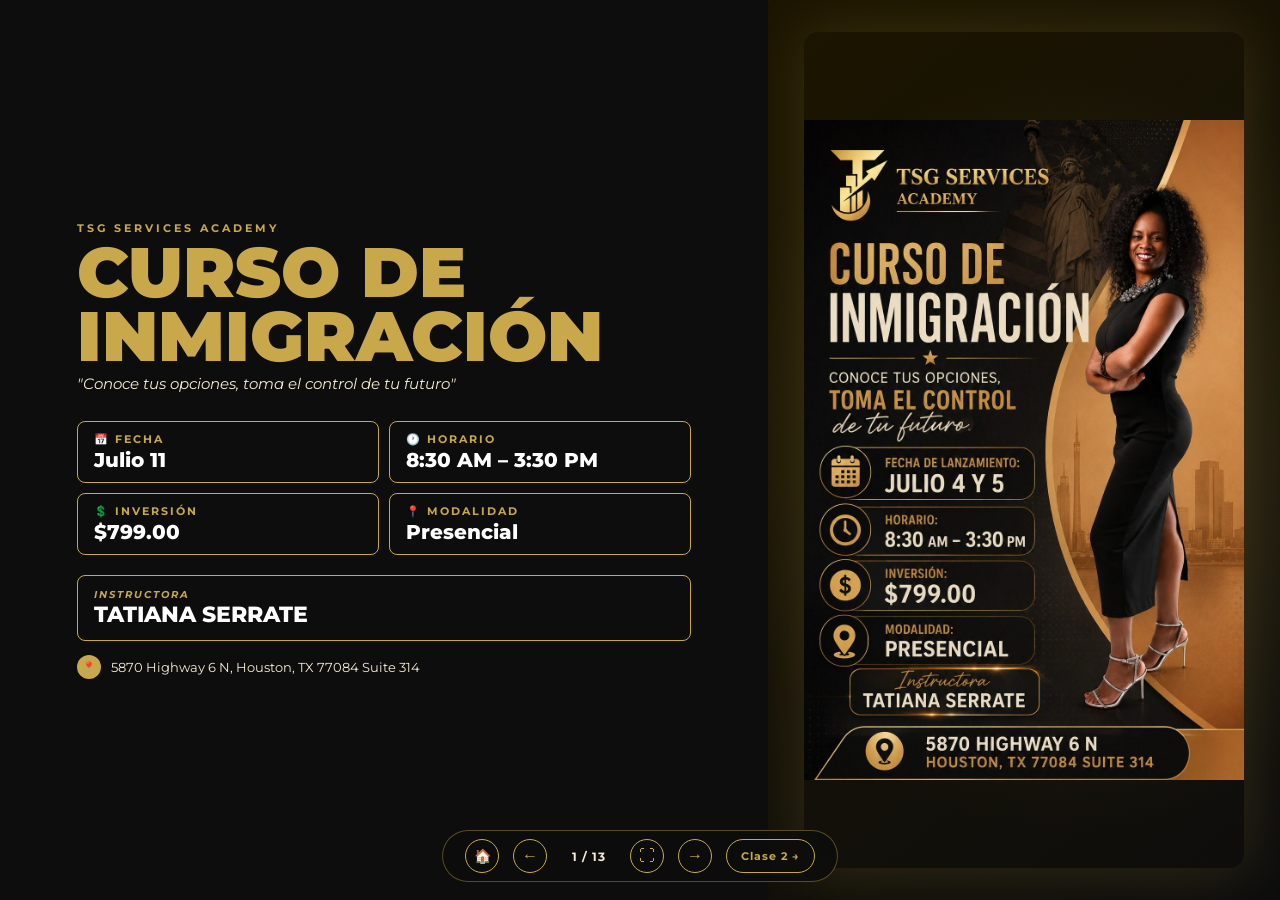
==== clase1.html @ e0cabe4f "feat: new hub + clase1 & clase2 presentations - index.html is now the hub/landing page - clase1.html" ====
<!DOCTYPE html>
<html lang="es">
<head>
<meta charset="UTF-8">
<meta name="viewport" content="width=device-width, initial-scale=1.0">
<meta name="theme-color" content="#0D0D0D">
<title>TSG Services Academy — Clase 1 · Sábado 11 de Julio</title>
<link href="https://fonts.googleapis.com/css2?family=Montserrat:wght@300;400;500;600;700;800;900&display=swap" rel="stylesheet">
<link rel="stylesheet" href="shared.css">
</head>
<body>
<div class="deck">
<div class="slide active" id="s1">
  <div class="left">
    <div class="tag">TSG Services Academy</div>
    <h1>CURSO DE<br>INMIGRACIÓN</h1>
    <p class="subtitle">"Conoce tus opciones, toma el control <em>de tu futuro</em>"</p>
    <div class="info-grid">
      <div class="info-box"><div class="lbl">📅 Fecha</div><div class="val">Julio 11</div></div>
      <div class="info-box"><div class="lbl">🕐 Horario</div><div class="val">8:30 AM – 3:30 PM</div></div>
      <div class="info-box"><div class="lbl">💲 Inversión</div><div class="val">$799.00</div></div>
      <div class="info-box"><div class="lbl">📍 Modalidad</div><div class="val">Presencial</div></div>
    </div>
    <div class="inst-box"><div class="il">Instructora</div><div class="in">TATIANA SERRATE</div></div>
    <div class="addr"><div class="pin">📍</div><span>5870 Highway 6 N, Houston, TX 77084 Suite 314</span></div>
  </div>
  <div class="right">
    <img src="WhatsApp%20Image%202026-05-12%20at%2015.41.44%20(5).jpeg"
         alt="TSG Services Academy Flyer"
         width="1024" height="1536" decoding="async" fetchpriority="high"
         class="hero-flyer">
  </div>
</div>

<div class="slide" id="spromo">
  <div class="promo-wrap">
    <div class="tag">Material Promocional</div>
    <h2 style="font-size:clamp(18px,3vw,38px);font-weight:900;text-transform:uppercase;line-height:1;margin-bottom:8px;">FLYERS <span class="gold">PROMOCIONALES</span> DEL CURSO</h2>
    <div class="gold-bar" style="margin:8px 0 14px;"></div>
    <div class="promo-stack">
      <div class="promo-row top">
        <button type="button" class="promo-card preview-trigger" data-preview-src="WhatsApp%20Image%202026-05-12%20at%2015.41.43.jpeg" data-preview-group="promo-flyers" data-preview-title="Flyer promocional 1 del curso"><img src="WhatsApp%20Image%202026-05-12%20at%2015.41.43.jpeg" alt="Flyer promocional 1 del curso" width="1149" height="1369" loading="lazy" decoding="async"></button>
        <button type="button" class="promo-card preview-trigger" data-preview-src="WhatsApp%20Image%202026-05-12%20at%2015.41.44.jpeg" data-preview-group="promo-flyers" data-preview-title="Flyer promocional 2 del curso"><img src="WhatsApp%20Image%202026-05-12%20at%2015.41.44.jpeg" alt="Flyer promocional 2 del curso" width="1024" height="1536" loading="lazy" decoding="async"></button>
        <button type="button" class="promo-card preview-trigger" data-preview-src="WhatsApp%20Image%202026-05-12%20at%2015.41.44%20(1).jpeg" data-preview-group="promo-flyers" data-preview-title="Flyer promocional 3 del curso"><img src="WhatsApp%20Image%202026-05-12%20at%2015.41.44%20(1).jpeg" alt="Flyer promocional 3 del curso" width="1024" height="1536" loading="lazy" decoding="async"></button>
        <button type="button" class="promo-card preview-trigger" data-preview-src="WhatsApp%20Image%202026-05-12%20at%2015.41.44%20(2).jpeg" data-preview-group="promo-flyers" data-preview-title="Flyer promocional 4 del curso"><img src="WhatsApp%20Image%202026-05-12%20at%2015.41.44%20(2).jpeg" alt="Flyer promocional 4 del curso" width="1024" height="1536" loading="lazy" decoding="async"></button>
      </div>
      <div class="promo-row bottom">
        <button type="button" class="promo-card preview-trigger" data-preview-src="WhatsApp%20Image%202026-05-12%20at%2015.41.44%20(3).jpeg" data-preview-group="promo-flyers" data-preview-title="Flyer promocional 5 del curso"><img src="WhatsApp%20Image%202026-05-12%20at%2015.41.44%20(3).jpeg" alt="Flyer promocional 5 del curso" width="1024" height="1536" loading="lazy" decoding="async"></button>
        <button type="button" class="promo-card preview-trigger" data-preview-src="WhatsApp%20Image%202026-05-12%20at%2015.41.44%20(4).jpeg" data-preview-group="promo-flyers" data-preview-title="Flyer promocional 6 del curso"><img src="WhatsApp%20Image%202026-05-12%20at%2015.41.44%20(4).jpeg" alt="Flyer promocional 6 del curso" width="1024" height="1536" loading="lazy" decoding="async"></button>
        <button type="button" class="promo-card preview-trigger" data-preview-src="WhatsApp%20Image%202026-05-12%20at%2015.41.44%20(5).jpeg" data-preview-group="promo-flyers" data-preview-title="Flyer promocional 7 del curso"><img src="WhatsApp%20Image%202026-05-12%20at%2015.41.44%20(5).jpeg" alt="Flyer promocional 7 del curso" width="1024" height="1536" loading="lazy" decoding="async"></button>
      </div>
    </div>
  </div>
</div>

<div class="slide" id="s2">
  <div class="left">
    <div class="tag">Sobre Nosotros</div>
    <h2 style="font-size:clamp(22px,4vw,52px);font-weight:900;text-transform:uppercase;line-height:1;color:var(--white);">
      <span class="gold">SOBRE</span> TSG<br>SERVICES ACADEMY
    </h2>
    <div class="gold-bar"></div>
    <p style="font-size:clamp(12px,1.4vw,16px);color:var(--beige);line-height:1.7;max-width:460px;">
      Comprometida con la educación y el empoderamiento de la comunidad hispana en Houston, Texas. Cursos prácticos, en español, diseñados para que cada persona pueda entender y gestionar su propio proceso migratorio con confianza.
    </p>
  </div>
  <div class="right">
    <p class="bio">
      TSG Academy fue fundada por una mujer visionaria, comprometida con la educación y el empoderamiento de su comunidad. Con años de experiencia en procesos migratorios y una trayectoria ayudando a cientos de personas a entender y presentar sus propios casos ante USCIS y la corte de inmigración.
    </p>
    <div class="inst-tag">
      <div class="itl">Instructora</div>
      <div class="itn">TATIANA SERRATE</div>
    </div>
  </div>
</div>

<div class="slide" id="s3">
  <div class="tag">Contenido del curso</div>
  <h2 style="font-size:clamp(20px,3.5vw,44px);font-weight:900;text-transform:uppercase;line-height:1;"><span class="gold">EN ESTE CURSO</span> APRENDERÁS</h2>
  <div class="gold-bar"></div>
  <div class="audience">
    <span style="font-size:22px;">👥</span>
    <p>Para quienes quieren tomar el control de su proceso y ayudar a otros</p>
  </div>
  <div class="grid">
    <div>
</div>
      <div class="check-row"><div class="dot">✓</div><div class="txt">Cómo llamar a USCIS correctamente</div></div>
      <div class="check-row"><div class="dot">✓</div><div class="txt">Cómo confeccionar tu paquete migratorio</div></div>
    </div>
    <div>
      <div class="check-row"><div class="dot">✓</div><div class="txt">Cómo solicitar tu récord criminal</div></div>
      <div class="check-row"><div class="dot">✓</div><div class="txt">Cómo hacer fotos de visas/pasaporte</div></div>
      <div class="check-row"><div class="dot">✓</div><div class="txt">Cómo obtener tu I-94</div></div>
      <div class="check-row"><div class="dot">✓</div><div class="txt">Cómo buscar los costos de cada trámite</div></div>
      <div class="check-row"><div class="dot">✓</div><div class="txt">Cómo crear labels de envío USPS</div></div>
      <div class="check-row"><div class="dot">✓</div><div class="txt">Formularios I-485, I-912, I-765, I-130, N-400 y más</div></div>
    </div>
  </div>
</div>

<div class="slide" id="s4">
  <div class="tag">Estructura del curso</div>
  <h2 style="font-size:clamp(18px,3vw,38px);font-weight:900;text-transform:uppercase;line-height:1;">PROGRAMA DEL CURSO — <span class="gold">2 DÍAS INTENSIVOS</span></h2>
  <div class="days">
    <div>
      <div class="day-hdr"><h3>CLASE #1</h3><span class="dt">SÁBADO 11 DE JULIO</span></div>
      <div class="day-sub">Desde cómo crear una cuenta en USCIS hasta el Formulario I-485 (Ajuste de Estatus).</div>
      <table class="ftable" style="border-radius:0 0 8px 8px;overflow:hidden;">
        <thead><tr><th>Tema</th><th>Descripción</th></tr></thead>
        <tbody>
          <tr><td>Cuenta USCIS.gov</td><td>Registro paso a paso en la página oficial</td></tr>
          <tr><td>Descargar Formularios</td><td>Formularios oficiales actualizados desde USCIS</td></tr>
          <tr><td>Historial I-94</td><td>Buscar historial de entrada/salida (CBP)</td></tr>
          <tr><td>Llamar a USCIS</td><td>Menús, extensiones y acceso a agente en vivo</td></tr>
          <tr><td>Envío de Paquetes</td><td>Dónde y cómo enviar paquetes migratorios</td></tr>
          <tr><td>Preparación</td><td>Organizar paquete, fotos, récord criminal, costos</td></tr>
          <tr><td>Labels USPS</td><td>Crear etiquetas de envío USPS</td></tr>
          <tr><td>Formulario I-485</td><td>Ajuste de Estatus — documentación y pruebas</td></tr>
        </tbody>
      </table>
    </div>
  </div>
</div>

<div class="slide" id="s5">
  <div class="main">
    <div class="tag">Clase 1 — Día 1</div>
    <h2 style="font-size:clamp(20px,3.2vw,40px);font-weight:900;text-transform:uppercase;line-height:1;">NAVEGANDO EL <span class="gold">SISTEMA USCIS</span></h2>
    <div class="gold-bar"></div>
    <div class="step-list">
      <div class="num-row step-card"><div class="num">1</div><div><h4>Crear cuenta en USCIS.gov</h4><p>Registro paso a paso en la plataforma oficial de USCIS.</p></div></div>
      <div class="num-row step-card"><div class="num">2</div><div><h4>Descargar formularios actualizados</h4><p>Cómo obtener cualquier formulario directamente desde USCIS.gov/forms.</p></div></div>
      <div class="num-row step-card"><div class="num">3</div><div><h4>Historial de entrada/salida I-94 (CBP)</h4><p>Acceder, descargar e imprimir tu registro de entrada/salida del país.</p></div></div>
      <div class="num-row step-card"><div class="num">4</div><div><h4>Llamar a USCIS correctamente</h4><p>Menús, extensiones y técnicas para hablar con un agente en vivo.</p></div></div>
      <div class="num-row step-card"><div class="num">5</div><div><h4>Dónde enviar tu paquete migratorio</h4><p>Cada formulario tiene su propia dirección de envío según tipo, motivo y estado.</p></div></div>
    </div>
  </div>
  <div class="sidebar">
    <h3>ENLACES OFICIALES</h3>
    <a class="link-btn" href="https://www.uscis.gov" target="_blank"><span class="link-icon" aria-hidden="true">🌐</span><span class="link-label">USCIS.GOV</span></a>
    <a class="link-btn" href="https://www.uscis.gov/forms/all-forms" target="_blank"><span class="link-icon" aria-hidden="true">📄</span><span class="link-label">FORMULARIOS</span></a>
    <a class="link-btn" href="https://i94.cbp.dhs.gov/home" target="_blank"><span class="link-icon" aria-hidden="true">🛂</span><span class="link-label">PORTAL I-94</span></a>
  </div>
</div>

<div class="slide" id="s6">
  <div class="tag">Clase 1 — Temas 1 & 2</div>
  <h2 style="font-size:clamp(18px,3vw,38px);font-weight:900;text-transform:uppercase;line-height:1;"><span class="gold">CREAR CUENTA</span> EN USCIS.GOV &amp; DESCARGAR FORMULARIOS</h2>
  <div class="gold-bar"></div>
  <div class="panels">
    <div class="panel">
      <h3>🔑 Cómo crear tu cuenta en USCIS.gov</h3>
      <p>Ingresa a <strong style="color:var(--gold);">www.uscis.gov</strong> y selecciona "Crear cuenta". Necesitarás un correo electrónico válido y crear una contraseña segura. Una vez registrado, puedes rastrear casos, recibir notificaciones y acceder a formularios en línea directamente desde tu perfil.</p>
      <div style="margin-top:12px;">
        <a class="link-btn" href="https://www.uscis.gov" target="_blank">🌐 Ir a USCIS.GOV</a>
      </div>
    </div>
    <div class="panel">
      <h3>📄 Cómo descargar formularios oficiales</h3>
      <p>Visita <strong style="color:var(--gold);">uscis.gov/forms/all-forms</strong> para descargar cualquier formulario directamente desde la fuente oficial. Siempre usa formularios de USCIS.gov — versiones de terceros pueden estar desactualizadas o incorrectas y causar rechazo de tu solicitud.</p>
      <div style="margin-top:12px;">
        <a class="link-btn" href="https://www.uscis.gov/forms/all-forms" target="_blank">📋 Ver todos los formularios</a>
      </div>
    </div>
  </div>
</div>

<div class="slide" id="s7">
  <div class="tag">Clase 1 — Temas 3 & 4</div>
  <h2 style="font-size:clamp(18px,3vw,38px);font-weight:900;text-transform:uppercase;line-height:1;">HISTORIAL DE ENTRADA/SALIDA <span class="gold">I-94</span></h2>
  <div class="gold-bar"></div>
  <div class="panels">
    <div class="panel">
      <h3>🛂 Historial de entrada/salida I-94 (CBP)</h3>
      <p>El I-94 es el registro oficial de tu última entrada a los Estados Unidos. Para descargarlo, visita <strong style="color:var(--gold);">i94.cbp.dhs.gov/home</strong>. Puedes ver la fecha de tu último ingreso, el puerto de entrada y el estatus con el que entraste. Este documento es requerido en muchos trámites de USCIS.</p>
      <div style="margin-top:12px;">
        <a class="link-btn" href="https://i94.cbp.dhs.gov/home" target="_blank">🛂 Portal I-94 (CBP)</a>
      </div>
    </div>
    
  </div>
</div>

<div class="slide" id="s8">
  <div class="left">
    <div class="tag">Clase 1 — Tema 5</div>
    <h2 style="font-size:clamp(20px,3.5vw,44px);font-weight:900;text-transform:uppercase;line-height:1;">CÓMO LLAMAR A <span class="gold">USCIS</span> CORRECTAMENTE</h2>
    <div class="gold-bar"></div>
    <div class="num-row"><div class="num" style="background:transparent;border:2px solid var(--gold);">1</div><div><h4>Prepara tu información</h4><p>Ten a la mano tu número de caso (receipt number) o A-number, nombre completo y fecha de nacimiento antes de llamar.</p></div></div>
    <div class="num-row"><div class="num" style="background:transparent;border:2px solid var(--gold);">2</div><div><h4>Navega el menú correctamente</h4><p>Escucha las opciones con calma. Generalmente la opción para hablar con un agente en vivo está al final del menú o presionando "0" repetidamente.</p></div></div>
    <div class="num-row"><div class="num" style="background:transparent;border:2px solid var(--gold);">3</div><div><h4>Mejor horario para llamar</h4><p>Llama en las primeras horas de la mañana (8–10 AM hora del este) para menor tiempo de espera.</p></div></div>
    <div class="num-row"><div class="num" style="background:transparent;border:2px solid var(--gold);">4</div><div><h4>Toma notas</h4><p>Anota el nombre del agente, el número de referencia de la llamada, la fecha y hora, y cualquier información que te den.</p></div></div>
  </div>
  <div class="right">
    <div class="phone-box">
      <div class="phl">Número oficial USCIS</div>
      <div class="phnum">1-800-375-5283</div>
    </div>
    <div class="panel" style="margin-top:0;">
      <h3>⚠️ Importante</h3>
      <p>USCIS nunca te pedirá dinero por teléfono. Si alguien lo hace, es una estafa. Solo utiliza el número oficial.</p>
    </div>
  </div>
</div>

<div class="slide" id="s9">
  <div class="tag">Clase 1 — Tema 6</div>
  <h2 style="font-size:clamp(18px,3vw,38px);font-weight:900;text-transform:uppercase;line-height:1;">CÓMO SABER A DÓNDE ENVIAR TU <span class="gold">PAQUETE MIGRATORIO</span></h2>
  <div class="gold-bar"></div>
  <p style="font-size:clamp(11px,1.3vw,15px);color:var(--beige);margin-bottom:0;">Cada formulario tiene su propia dirección de envío. La dirección correcta depende de varios factores:</p>
  <div class="factors">
    <div class="factor"><div class="fnum">01</div><h4>Tipo de Formulario</h4><p>Cada formulario (I-485, I-130, I-765, etc.) tiene su propia dirección de envío designada por USCIS.</p></div>
    <div class="factor"><div class="fnum">02</div><h4>Motivo de la Solicitud</h4><p>Ajuste de estatus, petición familiar, permiso de trabajo — cada motivo puede requerir enviar a un centro diferente.</p></div>
    <div class="factor"><div class="fnum">03</div><h4>Modalidad de Envío</h4><p>Si envías por correo postal (USPS, FedEx, UPS) o si presentas en línea a través de myUSCIS, la dirección cambia.</p></div>
    <div class="factor"><div class="fnum">04</div><h4>Estado de Residencia</h4><p>Tu estado de residencia determina cuál Centro de Servicio USCIS debe recibir tu paquete.</p></div>
  </div>
  <div class="actions">
    <a class="link-btn" href="https://www.uscis.gov/forms" target="_blank">📍 Consultar dirección por formulario en USCIS.gov</a>
    <a class="link-btn" href="https://www.uscis.gov/forms/filing-fees" target="_blank">💲 Consultar tarifas actualizadas</a>
  </div>
</div>

<div class="slide" id="s10">
  <div class="tag">Clase 1 — Preparación</div>
  <h2 style="font-size:clamp(18px,3vw,38px);font-weight:900;text-transform:uppercase;line-height:1;">PREPARACIÓN Y <span class="gold">ENVÍO DE PAQUETES</span></h2>
  <div class="gold-bar"></div>
  <div class="prep">
    <div class="prep-card">
      <div class="picon">📦</div>
      <h4>Cómo organizar tu paquete migratorio</h4>
      <ul>
        <li>Cada formulario tiene su propia dirección de envío</li>
        <li>Depende del tipo de formulario, motivo y estado</li>
        <li>Crea labels de envío USPS con confirmación de entrega</li>
        <li>Incluye copia de todo lo que envías</li>
      </ul>
    </div>
    <div class="prep-card">
      <div class="picon">📷</div>
      <h4>Cómo hacer fotos de pasaporte/visa</h4>
      <ul>
        <li>Fondo blanco liso, sin sombras</li>
        <li>Tamaño: 2×2 pulgadas (51×51 mm)</li>
        <li>Rostro centrado, ojos abiertos, expresión neutral</li>
        <li>Sin lentes de sol, sin sombrero (excepto religioso)</li>
        <li>Foto reciente (últimos 6 meses)</li>
      </ul>
    </div>
    <div class="prep-card">
      <div class="picon">🔍</div>
      <h4>Cómo sacar récord criminal</h4>
      <ul>
        <li>Proceso para obtener tus antecedentes penales</li>
        <li>Formulario FD-258 — huellas dactilares</li>
        <li>Se solicita a través del FBI Identity History</li>
        <li>Requerido en varios trámites de USCIS</li>
      </ul>
    </div>
    <div class="prep-card">
      <div class="picon">💲</div>
      <h4>Dónde buscar costos USCIS</h4>
      <ul>
        <li>Consulta tarifas actualizadas en USCIS.gov</li>
        <li>Los costos cambian — siempre verifica antes de enviar</li>
        <li>Opciones de pago: money order, cheque, tarjeta (G-1450)</li>
        <li>Puedes solicitar exención de tarifas (Formulario I-912)</li>
      </ul>
    </div>
  </div>
</div>

<div class="slide" id="s11">
  <div class="left">
    <div class="tag">Clase 1 — Formulario Principal</div>
    <div class="form-badge">I-485</div>
    <h2 style="font-size:clamp(18px,3vw,38px);font-weight:900;text-transform:uppercase;line-height:1.1;color:var(--white);">AJUSTE DE <span class="gold">ESTATUS</span></h2>
    <div class="gold-bar"></div>
    <p style="font-size:clamp(12px,1.4vw,16px);color:var(--beige);line-height:1.7;max-width:460px;">
      El Formulario I-485 es la solicitud para ajustar tu estatus migratorio y convertirte en residente permanente (Green Card) <strong style="color:var(--gold);">sin salir de los Estados Unidos</strong>.
    </p>
    <div style="margin-top:20px;">
      <a class="link-btn" href="https://www.uscis.gov/i-485" target="_blank" style="display:inline-flex;">📥 Descargar Formulario I-485</a>
    </div>
  </div>
  <div class="right">
    <div>
      <h3>📁 Documentación necesaria</h3>
      <ul>
        <li>Formulario I-485 completamente llenado</li>
        <li>Fotos de pasaporte (2 fotos)</li>
        <li>Copia del pasaporte vigente</li>
        <li>Formulario I-94 (historial de entrada)</li>
        <li>Examen médico — Formulario I-693</li>
      </ul>
    </div>
    <div>
      <h3>✅ Pruebas de elegibilidad</h3>
      <ul>
        <li>Petición familiar aprobada (I-130)</li>
        <li>Aprobación de asilo</li>
        <li>Visa de diversidad (lotería)</li>
        <li>Otra base de elegibilidad aplicable</li>
      </ul>
    </div>
  </div>
</div>

<div class="slide" id="s16">
  <div class="left">
    <p class="cta">¡Tú puedes hacerlo.</p>
    <p class="cta-sub">Nosotros te guiamos.</p>
    <div class="gold-bar" style="margin:16px auto;"></div>
    <div class="cupos-box">
      <div class="cql">Solo hay disponible</div>
      <div class="cqn">11</div>
      <div class="cqs">Cupos</div>
    </div>
    <div class="closing-card">
      <p class="closing-eyebrow">Instructora</p>
      <p class="cn">TATIANA SERRATE</p>
      <div style="height:1px;background:rgba(201,168,76,.3);margin:12px 0;"></div>
      <p>📅 Julio 11 &nbsp;|&nbsp; 🕐 8:30 AM – 3:30 PM</p>
      <p>💲 Inversión: $799.00 &nbsp;|&nbsp; 📍 Presencial</p>
      <p class="closing-address">5870 Highway 6 N, Houston, TX 77084 Suite 314</p>
    </div>
  </div>
  <div class="right">
    <div class="promo-shell">
      <div class="academy-eyebrow">TSG Services Academy</div>
      <div style="color:var(--gold);font-size:clamp(22px,3.8vw,44px);font-weight:900;text-transform:uppercase;line-height:.9;margin-bottom:10px;">CURSO DE<br>INMIGRACIÓN</div>
      <div class="academy-subtitle">Conoce tus opciones, toma el control de tu futuro</div>
      <div style="background:var(--gold);border-radius:8px;padding:12px 20px;margin-bottom:14px;">
        <div class="availability-eyebrow">Solo hay disponible</div>
        <div style="font-size:clamp(28px,5vw,56px);font-weight:900;color:var(--black);line-height:1;">11 CUPOS</div>
      </div>
      <div style="border:1.5px solid var(--gold);border-radius:6px;padding:10px;margin-bottom:10px;">
        <div class="coach-eyebrow">Instructora</div>
        <div style="font-size:clamp(13px,1.8vw,20px);font-weight:800;color:#fff;">TATIANA SERRATE</div>
      </div>
      <div class="address-note">5870 Highway 6 N, Houston, TX 77084 Suite 314</div>
    </div>
  </div>
</div>
</div><!-- /deck -->

<nav class="nav" role="group" aria-label="Navegación de diapositivas">
  <a href="index.html" id="homeBtn" aria-label="Volver al inicio" style="background:transparent;border:1.5px solid var(--gold);color:var(--gold);width:34px;height:34px;border-radius:50%;font-size:14px;cursor:pointer;display:flex;align-items:center;justify-content:center;transition:.2s;text-decoration:none;" title="Inicio">🏠</a>
  <button type="button" aria-label="Diapositiva anterior" onclick="go(-1)">&#8592;</button>
  <span class="ctr" id="ctr" aria-live="polite">1 / 13</span>
  <button type="button" id="fsBtn" aria-label="Entrar en pantalla completa">&#9974;</button>
  <button type="button" aria-label="Diapositiva siguiente" onclick="go(1)">&#8594;</button>
  <a href="clase2.html" id="otherClassBtn" style="background:transparent;border:1.5px solid var(--gold);color:var(--gold);padding:0 14px;height:34px;border-radius:50px;font-size:11px;font-weight:700;letter-spacing:1px;cursor:pointer;display:flex;align-items:center;justify-content:center;transition:.2s;text-decoration:none;white-space:nowrap;">Clase 2 →</a>
</nav>
<div class="lightbox" id="lightbox" hidden aria-hidden="true">
  <div class="lightbox-backdrop" data-close-preview></div>
  <div class="lightbox-panel">
    <button type="button" class="lightbox-nav desktop" id="lightboxPrev" aria-label="Flyer anterior">&#8592;</button>
    <div class="lightbox-stage" role="dialog" aria-modal="true" aria-labelledby="lightboxTitle">
      <button type="button" class="lightbox-close" id="lightboxClose" aria-label="Cerrar vista ampliada">&#10005;</button>
      <figure class="lightbox-figure">
        <img class="lightbox-image" id="lightboxImage" alt="">
        <figcaption class="lightbox-meta">
          <div>
            <strong id="lightboxTitle">Flyer promocional</strong>
            <span>Vista ampliada del material promocional</span>
          </div>
          <div class="lightbox-count" id="lightboxCount">1 / 7</div>
        </figcaption>
      </figure>
      <div class="lightbox-nav-row">
        <button type="button" class="lightbox-nav" id="lightboxPrevMobile" aria-label="Flyer anterior">&#8592;</button>
        <button type="button" class="lightbox-nav" id="lightboxNextMobile" aria-label="Flyer siguiente">&#8594;</button>
      </div>
    </div>
    <button type="button" class="lightbox-nav desktop" id="lightboxNext" aria-label="Siguiente flyer">&#8594;</button>
  </div>
</div>
<script>

const baseTitle = 'TSG Services Academy — Curso de Inmigración';
const slides = document.querySelectorAll('.slide');
const ctr = document.getElementById('ctr');
const deck = document.querySelector('.deck');
const fsBtn = document.getElementById('fsBtn');
const lightbox = document.getElementById('lightbox');
const lightboxImage = document.getElementById('lightboxImage');
const lightboxTitle = document.getElementById('lightboxTitle');
const lightboxCount = document.getElementById('lightboxCount');
const lightboxClose = document.getElementById('lightboxClose');
const lightboxPrev = document.getElementById('lightboxPrev');
const lightboxNext = document.getElementById('lightboxNext');
const lightboxPrevMobile = document.getElementById('lightboxPrevMobile');
const lightboxNextMobile = document.getElementById('lightboxNextMobile');
const previewTriggers = Array.from(document.querySelectorAll('[data-preview-src]'));
let cur = 0;
let touchStartX = 0;
let touchStartY = 0;
let previewIndex = -1;
let previewReturnFocus = null;

function slideTitle(slide, index) {
  const title = slide.querySelector('h1, h2');
  return title ? title.textContent.replace(/\s+/g, ' ').trim() : `Diapositiva ${index + 1}`;
}

function findSlideIndexById(id) {
  return Array.from(slides).findIndex(slide => slide.id === id);
}

function getPreviewAlt(trigger) {
  return trigger.querySelector('img')?.alt || trigger.dataset.previewTitle || 'Flyer promocional';
}

function getPreviewGroupItems(trigger) {
  const group = trigger.dataset.previewGroup || 'default';
  return previewTriggers.filter(item => (item.dataset.previewGroup || 'default') === group);
}

function syncPreview() {
  const trigger = previewTriggers[previewIndex];
  if (!trigger) return;
  const groupItems = getPreviewGroupItems(trigger);
  const groupPosition = groupItems.indexOf(trigger);
  lightboxImage.src = trigger.dataset.previewSrc;
  lightboxImage.alt = getPreviewAlt(trigger);
  lightboxTitle.textContent = trigger.dataset.previewTitle || getPreviewAlt(trigger);
  lightboxCount.textContent = `${groupPosition + 1} / ${groupItems.length}`;
  const hasMultiple = groupItems.length > 1;
  lightboxPrev.hidden = !hasMultiple;
  lightboxNext.hidden = !hasMultiple;
  lightboxPrevMobile.hidden = !hasMultiple;
  lightboxNextMobile.hidden = !hasMultiple;
}

function openPreview(nextIndex) {
  previewIndex = nextIndex;
  previewReturnFocus = previewTriggers[nextIndex];
  syncPreview();
  lightbox.hidden = false;
  lightbox.setAttribute('aria-hidden', 'false');
  lightboxClose.focus({ preventScroll:true });
}

function closePreview() {
  lightbox.hidden = true;
  lightbox.setAttribute('aria-hidden', 'true');
  lightboxImage.removeAttribute('src');
  if (previewReturnFocus) previewReturnFocus.focus({ preventScroll:true });
  previewIndex = -1;
}

function movePreview(step) {
  const trigger = previewTriggers[previewIndex];
  if (!trigger) return;
  const groupItems = getPreviewGroupItems(trigger);
  const currentGroupIndex = groupItems.indexOf(trigger);
  const nextTrigger = groupItems[(currentGroupIndex + step + groupItems.length) % groupItems.length];
  previewIndex = Number(nextTrigger.dataset.previewIndex);
  syncPreview();
}

function syncDeckState(updateHash = true) {
  ctr.textContent = (cur + 1) + ' / ' + slides.length;
  document.title = `${baseTitle} — ${slideTitle(slides[cur], cur)}`;
  if (!updateHash) return;
  const nextHash = `#${slides[cur].id}`;
  if (window.location.hash !== nextHash) {
    history.replaceState(null, '', nextHash);
  }
}

slides.forEach((slide, index) => {
  slide.tabIndex = -1;
  slide.setAttribute('role', 'region');
  slide.setAttribute('aria-label', slideTitle(slide, index));
  slide.setAttribute('aria-hidden', index === cur ? 'false' : 'true');
});
previewTriggers.forEach((trigger, index) => {
  trigger.dataset.previewIndex = index;
  trigger.setAttribute('aria-label', `${getPreviewAlt(trigger)} — ampliar vista`);
  trigger.addEventListener('click', () => openPreview(index));
});
document.querySelectorAll('a[target="_blank"]').forEach(link => {
  link.rel = 'noopener noreferrer';
});
function show(n, { updateHash = true, focus = true } = {}) {
  slides[cur].classList.remove('active');
  slides[cur].setAttribute('aria-hidden', 'true');
  cur = ((n % slides.length) + slides.length) % slides.length;
  slides[cur].classList.add('active');
  slides[cur].setAttribute('aria-hidden', 'false');
  syncDeckState(updateHash);
  if (focus) slides[cur].focus({ preventScroll:true });
}
function go(d) { show(cur + d); }
async function toggleFullscreen() {
  try {
    if (!document.fullscreenElement) {
      await document.documentElement.requestFullscreen();
    } else {
      await document.exitFullscreen();
    }
  } catch (err) {
    console.warn('No se pudo cambiar a pantalla completa.', err);
  }
}

function syncFullscreenButton() {
  const isFullscreen = Boolean(document.fullscreenElement);
  fsBtn.setAttribute('aria-label', isFullscreen ? 'Salir de pantalla completa' : 'Entrar en pantalla completa');
  fsBtn.innerHTML = isFullscreen ? '&#x2715;' : '&#9974;';
}

document.addEventListener('keydown', e => {
  if (!lightbox.hidden) {
    if (e.key === 'Escape') {
      e.preventDefault();
      closePreview();
    } else if (e.key === 'ArrowRight') {
      e.preventDefault();
      movePreview(1);
    } else if (e.key === 'ArrowLeft') {
      e.preventDefault();
      movePreview(-1);
    }
    return;
  }
  if (e.target.closest('a, button, input, textarea, select')) return;
  if (e.key === 'ArrowRight' || e.code === 'Space') {
    e.preventDefault();
    go(1);
  } else if (e.key === 'ArrowLeft') {
    e.preventDefault();
    go(-1);
  } else if (e.key === 'Home') {
    e.preventDefault();
    show(0);
  } else if (e.key === 'End') {
    e.preventDefault();
    show(slides.length - 1);
  } else if (e.key.toLowerCase() === 'f') {
    e.preventDefault();
    toggleFullscreen();
  }
});

deck.addEventListener('touchstart', e => {
  if (e.target.closest('a, button, input, textarea, select')) return;
  const touch = e.changedTouches[0];
  touchStartX = touch.clientX;
  touchStartY = touch.clientY;
}, { passive:true });

deck.addEventListener('touchend', e => {
  if (e.target.closest('a, button, input, textarea, select')) return;
  const touch = e.changedTouches[0];
  const deltaX = touch.clientX - touchStartX;
  const deltaY = touch.clientY - touchStartY;
  if (Math.abs(deltaX) < 60 || Math.abs(deltaY) > 40) return;
  if (deltaX < 0) go(1);
  if (deltaX > 0) go(-1);
}, { passive:true });

window.addEventListener('hashchange', () => {
  const slideId = window.location.hash.replace(/^#/, '');
  const nextIndex = slideId ? findSlideIndexById(slideId) : 0;
  if (nextIndex >= 0 && nextIndex !== cur) {
    show(nextIndex, { updateHash:false });
  }
});
document.addEventListener('fullscreenchange', syncFullscreenButton);
fsBtn.addEventListener('click', toggleFullscreen);
lightbox.addEventListener('click', e => {
  if (e.target.hasAttribute('data-close-preview')) closePreview();
});
lightboxClose.addEventListener('click', closePreview);
lightboxPrev.addEventListener('click', () => movePreview(-1));
lightboxNext.addEventListener('click', () => movePreview(1));
lightboxPrevMobile.addEventListener('click', () => movePreview(-1));
lightboxNextMobile.addEventListener('click', () => movePreview(1));

const initialSlideId = window.location.hash.replace(/^#/, '');
const initialIndex = initialSlideId ? findSlideIndexById(initialSlideId) : 0;
if (initialIndex > 0) {
  show(initialIndex, { updateHash:false, focus:false });
} else {
  syncDeckState(Boolean(initialSlideId));
}
syncFullscreenButton();

</script>
</body>
</html>
---- shared.css ----
:root {
  --black: #0D0D0D;
  --dark: #141414;
  --gold: #C9A84C;
  --gold-lt: #E8C46A;
  --gold-dk: #9A7A2E;
  --beige: #F5EDD6;
  --beige-dk: #E0D3B0;
  --white: #FFFFFF;
}
* { margin:0; padding:0; box-sizing:border-box; }
html { -webkit-text-size-adjust:100%; text-size-adjust:100%; }
html, body { width:100%; height:100%; overflow:hidden; background:#0a0a0a; font-family:'Montserrat',sans-serif; color-scheme:dark; }

/* ── DECK ── */
.deck { width:100vw; height:100vh; position:relative; }
.slide { position:absolute; inset:0; display:none; overflow:hidden; }
.slide.active { display:flex; }
.slide:focus { outline:none; }

/* ── NAV ── */
.nav {
  position:fixed; bottom:18px; left:50%; transform:translateX(-50%);
  display:flex; align-items:center; gap:14px; z-index:999;
  background:rgba(13,13,13,.88); backdrop-filter:blur(8px);
  padding:8px 22px; border-radius:50px;
  border:1px solid rgba(201,168,76,.4);
}
.nav button {
  background:transparent; border:1.5px solid var(--gold); color:var(--gold);
  width:34px; height:34px; border-radius:50%; font-size:16px; cursor:pointer;
  display:flex; align-items:center; justify-content:center; transition:.2s;
}
.nav button:hover { background:var(--gold); color:var(--black); }
.nav .ctr { color:var(--beige); font-size:12px; font-weight:700; letter-spacing:1px; min-width:55px; text-align:center; }

/* ── SHARED ── */
.tag { font-size:11px; font-weight:700; letter-spacing:3px; text-transform:uppercase; color:var(--gold); margin-bottom:6px; }
.gold-bar { width:56px; height:4px; background:var(--gold); margin:12px 0 20px; }
.gold { color:var(--gold); }
.beige { color:var(--beige); }

.info-box {
  border:1.5px solid var(--gold); border-radius:8px; padding:10px 16px;
}
.info-box .lbl { font-size:11px; font-weight:700; letter-spacing:2px; color:var(--gold); text-transform:uppercase; margin-bottom:2px; }
.info-box .val { font-size:clamp(13px,1.8vw,20px); font-weight:800; color:var(--white); }

.check-row { display:flex; align-items:flex-start; gap:10px; margin-bottom:10px; }
.check-row .dot { width:20px; height:20px; background:var(--gold); border-radius:50%; flex-shrink:0; display:flex; align-items:center; justify-content:center; color:var(--black); font-size:11px; font-weight:900; margin-top:1px; }
.check-row .txt { font-size:clamp(11px,1.3vw,15px); color:var(--beige); font-weight:500; line-height:1.45; }

.num-row { display:flex; align-items:flex-start; gap:14px; margin-bottom:16px; }
.num-row .num { width:32px; height:32px; background:var(--gold); border-radius:6px; flex-shrink:0; display:flex; align-items:center; justify-content:center; color:var(--black); font-size:15px; font-weight:900; }
.num-row h4 { font-size:clamp(12px,1.35vw,15px); font-weight:700; color:var(--gold); text-transform:uppercase; margin-bottom:3px; }
.num-row p { font-size:clamp(11px,1.15vw,14px); color:var(--beige); line-height:1.45; }

.panel { background:rgba(201,168,76,.06); border:1.5px solid rgba(201,168,76,.3); border-radius:12px; padding:22px; display:flex; flex-direction:column; }
.panel h3 { font-size:clamp(13px,1.45vw,17px); font-weight:800; color:var(--gold); text-transform:uppercase; letter-spacing:.5px; margin-bottom:10px; }
.panel p { font-size:clamp(11px,1.15vw,14px); color:var(--beige); line-height:1.65; flex:1; }

.form-card { border:1.5px solid rgba(201,168,76,.3); border-radius:10px; padding:16px; background:rgba(201,168,76,.05); }
.form-card .fid { display:inline-block; background:var(--gold); color:var(--black); font-weight:900; font-size:clamp(12px,1.4vw,16px); padding:3px 10px; border-radius:4px; margin-bottom:8px; }
.form-card h4 { font-size:clamp(11px,1.12vw,14px); color:var(--white); font-weight:700; text-transform:uppercase; margin-bottom:6px; }
.form-card p { font-size:clamp(11px,1.05vw,14px); color:var(--beige); line-height:1.58; }

table.ftable { width:100%; border-collapse:collapse; font-size:clamp(11px,1.2vw,14px); }
table.ftable th { background:var(--gold); color:var(--black); font-weight:700; text-transform:uppercase; letter-spacing:.5px; padding:8px 12px; text-align:left; }
table.ftable td { padding:7px 12px; color:var(--beige); border-bottom:1px solid rgba(201,168,76,.12); font-weight:500; }
table.ftable tr:nth-child(even) td { background:rgba(201,168,76,.05); }
table.ftable td:first-child { color:var(--gold); font-weight:700; }

.link-btn {
  display:flex; align-items:center; gap:8px;
  background:var(--black); padding:10px 14px; border-radius:6px;
  text-decoration:none; font-size:clamp(11px,1.1vw,14px); font-weight:700;
  color:var(--gold); border:1px solid var(--gold); white-space:normal; line-height:1.35;
}
.link-btn:focus-visible,
.nav button:focus-visible {
  outline:2px solid var(--beige);
  outline-offset:2px;
}
.link-list { display:flex; flex-direction:column; gap:10px; }
.actions { display:flex; gap:12px; flex-wrap:wrap; }
.actions .link-btn { flex:1 1 280px; min-width:0; }
.preview-trigger {
  appearance:none; border:none; background:transparent; padding:0; margin:0;
  cursor:zoom-in; font:inherit; color:inherit;
}

/* ──────────────────────────────────────
   SLIDE 1 — PORTADA
────────────────────────────────────── */
#s1 { flex-direction:row; background:var(--black); }
#s1 .left { flex:1; display:flex; flex-direction:column; justify-content:center; padding:5% 6%; }
#s1 .right {
  width:40%; background:linear-gradient(140deg,#1c1500,#0d0d0d);
  display:flex; align-items:center; justify-content:center; position:relative; overflow:hidden;
}
#s1 .right::before { content:''; position:absolute; inset:0; background:radial-gradient(circle at 60% 50%,rgba(201,168,76,.15),transparent 70%); }
#s1 .hero-flyer {
  width:86%; max-height:calc(100% - 64px); display:block;
  border-radius:14px; box-shadow:0 0 60px rgba(201,168,76,0.2);
  position:relative; z-index:1; object-fit:contain;
}
#s1 .flyer-inner {
  position:relative; z-index:1; margin:32px;
  border:1px solid rgba(201,168,76,.35); border-radius:14px;
  padding:28px 24px; background:rgba(0,0,0,.5); text-align:center; width:calc(100% - 64px);
}
#s1 h1 { font-size:clamp(32px,5.5vw,72px); font-weight:900; text-transform:uppercase; color:var(--gold); line-height:.9; margin-bottom:6px; }
#s1 .subtitle { font-size:clamp(11px,1.3vw,15px); color:var(--beige); font-style:italic; margin-bottom:28px; }
#s1 .info-grid { display:grid; grid-template-columns:1fr 1fr; gap:10px; margin-bottom:20px; }
#s1 .inst-box { border:1.5px solid var(--gold); border-radius:8px; padding:12px 16px; margin-bottom:14px; }
#s1 .inst-box .il { font-size:10px; font-weight:700; letter-spacing:2px; color:var(--gold); text-transform:uppercase; font-style:italic; }
#s1 .inst-box .in { font-size:clamp(14px,1.8vw,22px); font-weight:800; color:var(--white); }
#s1 .addr { display:flex; align-items:center; gap:10px; font-size:clamp(10px,1.1vw,13px); color:var(--beige); }
#s1 .addr .pin { width:24px; height:24px; background:var(--gold); border-radius:50%; flex-shrink:0; display:flex; align-items:center; justify-content:center; font-size:11px; color:var(--black); }

/* ──────────────────────────────────────
   SLIDE 1B — PROMO FLYERS
────────────────────────────────────── */
#spromo { background:var(--black); }
#spromo .promo-wrap { display:flex; flex-direction:column; height:100%; padding:3% 5%; }
#spromo .promo-stack { flex:1; min-height:0; display:flex; flex-direction:column; gap:10px; overflow:hidden; padding-bottom:74px; }
#spromo .promo-row { flex:1; min-height:0; display:grid; gap:10px; }
#spromo .promo-row.top { grid-template-columns:repeat(4,minmax(0,1fr)); }
#spromo .promo-row.bottom { grid-template-columns:repeat(3,minmax(0,1fr)); width:min(76%,100%); align-self:center; }
#spromo .promo-card {
  min-width:0; min-height:0; display:flex; align-items:center; justify-content:center;
  background:#111; border-radius:10px; overflow:hidden;
  border:1px solid rgba(201,168,76,.3); box-shadow:0 4px 20px rgba(0,0,0,.4);
}
#spromo .promo-card.preview-trigger {
  position:relative; transition:transform .2s ease, border-color .2s ease, box-shadow .2s ease;
}
#spromo .promo-card.preview-trigger:hover,
#spromo .promo-card.preview-trigger:focus-visible {
  transform:translateY(-3px);
  border-color:rgba(232,196,106,.75);
  box-shadow:0 10px 28px rgba(0,0,0,.45);
}
#spromo .promo-card.preview-trigger::after {
  content:'Ampliar';
  position:absolute; right:10px; bottom:10px;
  padding:6px 10px; border-radius:999px;
  background:rgba(13,13,13,.84); border:1px solid rgba(201,168,76,.45);
  color:var(--beige); font-size:10px; font-weight:700; letter-spacing:1px;
  text-transform:uppercase; opacity:0; transform:translateY(6px); transition:.2s ease;
}
#spromo .promo-card.preview-trigger:hover::after,
#spromo .promo-card.preview-trigger:focus-visible::after {
  opacity:1; transform:translateY(0);
}
#spromo .promo-card img {
  width:100%; height:100%; display:block; padding:4px;
  object-fit:contain; object-position:center top; background:#111;
}

/* ──────────────────────────────────────
   PREVIEW MODAL
────────────────────────────────────── */
.lightbox[hidden] { display:none !important; }
.lightbox {
  position:fixed; inset:0; z-index:1200;
  display:flex; align-items:center; justify-content:center;
  padding:24px; background:rgba(0,0,0,.9); backdrop-filter:blur(10px);
}
.lightbox-backdrop { position:absolute; inset:0; }
.lightbox-panel {
  position:relative; z-index:1;
  width:min(92vw, 1120px); max-height:calc(100vh - 48px);
  display:grid; grid-template-columns:auto minmax(0,1fr) auto; align-items:center; gap:18px;
}
.lightbox-stage {
  min-width:0;
  padding:20px; border-radius:22px;
  background:linear-gradient(180deg, rgba(27,22,7,.96), rgba(13,13,13,.96));
  border:1px solid rgba(201,168,76,.26);
  box-shadow:0 18px 50px rgba(0,0,0,.42);
}
.lightbox-figure {
  display:flex; flex-direction:column; align-items:center; gap:14px;
}
.lightbox-image {
  display:block; width:auto; max-width:100%;
  max-height:min(76vh, 1200px); border-radius:16px; object-fit:contain;
  background:#0d0d0d;
}
.lightbox-meta {
  width:100%; display:flex; align-items:center; justify-content:space-between; gap:12px;
  color:var(--beige);
}
.lightbox-meta strong {
  display:block; font-size:clamp(14px, 1.4vw, 18px); color:var(--gold); text-transform:uppercase;
}
.lightbox-meta span {
  display:block; margin-top:2px; font-size:12px; letter-spacing:1px; text-transform:uppercase;
}
.lightbox-count {
  flex-shrink:0; padding:8px 12px; border-radius:999px;
  border:1px solid rgba(201,168,76,.35); background:rgba(0,0,0,.35);
  font-size:12px; font-weight:700; color:var(--beige);
}
.lightbox-close,
.lightbox-nav {
  width:48px; height:48px; border-radius:50%;
  border:1px solid rgba(201,168,76,.45); background:rgba(13,13,13,.85);
  color:var(--gold); cursor:pointer; font-size:20px; transition:.2s;
}
.lightbox-close:hover,
.lightbox-nav:hover,
.lightbox-close:focus-visible,
.lightbox-nav:focus-visible {
  background:var(--gold); color:var(--black); outline:none;
}
.lightbox-close {
  position:absolute; top:14px; right:14px; z-index:2;
}
@media (max-width:900px) {
  .lightbox { padding:16px; }
  .lightbox-panel { grid-template-columns:1fr; gap:12px; }
  .lightbox-stage { padding:16px 16px 18px; }
  .lightbox-nav-row {
    display:flex; align-items:center; justify-content:center; gap:12px;
  }
  .lightbox-nav.desktop { display:none; }
  .lightbox-image { max-height:62vh; }
  .lightbox-meta { flex-direction:column; align-items:flex-start; }
}
@media (min-width:901px) {
  .lightbox-nav-row { display:none; }
}

/* ──────────────────────────────────────
   SLIDE 2 — SOBRE TSG
────────────────────────────────────── */
#s2 { flex-direction:row; background:var(--black); }
#s2 .left { flex:1; display:flex; flex-direction:column; justify-content:center; padding:5% 6%; }
#s2 .left h2 { font-size:clamp(22px,4vw,50px); font-weight:900; text-transform:uppercase; line-height:1; color:var(--white); }
#s2 .right { width:44%; background:var(--beige); padding:5% 5%; display:flex; flex-direction:column; justify-content:center; position:relative; }
#s2 .right::before { content:''; position:absolute; top:0; left:0; right:0; height:5px; background:var(--gold); }
#s2 .bio { font-size:clamp(13px,1.5vw,18px); color:var(--black); line-height:1.75; border-left:4px solid var(--gold); padding-left:20px; margin-bottom:30px; }
#s2 .inst-tag { text-align:center; border-top:2px solid var(--gold-dk); padding-top:20px; }
#s2 .inst-tag .itl { font-size:10px; font-weight:700; letter-spacing:2px; color:#5B4314; text-transform:uppercase; font-style:italic; margin-bottom:4px; }
#s2 .inst-tag .itn { font-size:clamp(16px,2.4vw,26px); font-weight:900; color:var(--black); text-transform:uppercase; }

/* ──────────────────────────────────────
   SLIDE 3 — APRENDERÁS
────────────────────────────────────── */
#s3 { flex-direction:column; background:var(--black); padding:4% 6%; }
#s3 .audience {
  display:flex; align-items:center; gap:12px;
  background:rgba(201,168,76,.1); border:1.5px solid var(--gold);
  border-radius:8px; padding:12px 18px; margin-bottom:22px;
}
#s3 .audience p { font-size:clamp(11px,1.3vw,15px); color:var(--beige); font-weight:700; text-transform:uppercase; letter-spacing:.5px; }
#s3 .grid { display:grid; grid-template-columns:1fr 1fr; gap:0 50px; }

/* ──────────────────────────────────────
   SLIDE 4 — PROGRAMA
────────────────────────────────────── */
#s4 { flex-direction:column; background:var(--black); padding:3% 5%; }
#s4 .days { display:grid; grid-template-columns:1fr 1fr; gap:20px; flex:1; align-items:start; margin-top:16px; }
#s4 .day-hdr { background:var(--gold); padding:10px 16px; border-radius:8px 8px 0 0; display:flex; justify-content:space-between; align-items:center; }
#s4 .day-hdr h3 { font-size:clamp(13px,1.7vw,20px); font-weight:900; color:var(--black); text-transform:uppercase; }
#s4 .day-hdr .dt { font-size:clamp(11px,1.3vw,16px); font-weight:700; color:var(--black); }
#s4 .day-sub { background:rgba(201,168,76,.12); padding:7px 16px; font-size:clamp(11px,1.02vw,14px); color:var(--gold); font-style:italic; border-left:3px solid var(--gold); }
#s4 .day-body { background:rgba(201,168,76,.04); border:1.5px solid rgba(201,168,76,.25); border-top:none; border-radius:0 0 8px 8px; }

/* ──────────────────────────────────────
   SLIDE 5 — CLASE 1 OVERVIEW
────────────────────────────────────── */
#s5 { flex-direction:row; background:var(--black); }
#s5 .main { flex:1; display:flex; flex-direction:column; justify-content:flex-start; padding:3.5% 5%; }
#s5 .step-list { flex:1; min-height:0; display:flex; flex-direction:column; gap:8px; padding-top:4px; padding-bottom:74px; }
#s5 .step-card { margin-bottom:0; flex:1; align-items:center; padding:6px 12px; border-radius:8px; background:rgba(201,168,76,.04); }
#s5 .sidebar { width:clamp(260px,24vw,320px); background:var(--beige); padding:5% 5%; display:flex; flex-direction:column; justify-content:center; gap:14px; }
#s5 .sidebar h3 { font-size:clamp(11px,1.2vw,14px); font-weight:800; color:var(--black); text-transform:uppercase; letter-spacing:1px; margin-bottom:6px; }
#s5 .sidebar .link-btn {
  justify-content:flex-start;
  gap:8px;
  padding:12px 14px;
  white-space:nowrap;
  font-size:clamp(10px,.95vw,13px);
}
#s5 .sidebar .link-btn .link-icon { flex:0 0 auto; }
#s5 .sidebar .link-btn .link-label { min-width:0; white-space:nowrap; letter-spacing:0; }

/* ──────────────────────────────────────
   SLIDE 6 — CUENTA USCIS + FORMULARIOS
────────────────────────────────────── */
#s6 { flex-direction:column; background:var(--dark); padding:4% 6%; }
#s6 .panels { display:grid; grid-template-columns:1fr 1fr; gap:20px; flex:1; margin-top:16px; }

/* ──────────────────────────────────────
   SLIDE 7 — I-94 & EOIR
────────────────────────────────────── */
#s7 { flex-direction:column; background:var(--black); padding:4% 6%; }
#s7 .panels { display:grid; grid-template-columns:1fr 1fr; gap:20px; flex:1; margin-top:16px; }

/* ──────────────────────────────────────
   SLIDE 8 — LLAMAR A USCIS
────────────────────────────────────── */
#s8 { flex-direction:row; background:var(--black); }
#s8 .left { flex:1; display:flex; flex-direction:column; justify-content:center; padding:4% 5%; }
#s8 .right { width:36%; display:flex; flex-direction:column; justify-content:center; padding:4% 4% 4% 0; gap:14px; }
.phone-box { background:var(--gold); border-radius:14px; padding:28px; text-align:center; }
.phone-box .phl { font-size:11px; font-weight:700; letter-spacing:3px; text-transform:uppercase; color:var(--black); margin-bottom:8px; }
.phone-box .phnum { font-size:clamp(22px,3.5vw,42px); font-weight:900; color:var(--black); letter-spacing:2px; }

/* ──────────────────────────────────────
   SLIDE 9 — ENVÍO DE PAQUETES
────────────────────────────────────── */
#s9 { flex-direction:column; background:var(--black); padding:4% 6%; }
#s9 .factors { display:grid; grid-template-columns:repeat(2,1fr); gap:16px; flex:1; margin-top:16px; }
#s9 .actions { margin-top:14px; padding-bottom:74px; }
.factor { background:rgba(201,168,76,.06); border:1.5px solid rgba(201,168,76,.28); border-radius:10px; padding:20px; }
.factor .fnum { font-size:36px; font-weight:900; color:rgba(201,168,76,.18); line-height:1; margin-bottom:8px; }
.factor h4 { font-size:clamp(13px,1.35vw,16px); font-weight:700; color:var(--gold); text-transform:uppercase; margin-bottom:6px; }
.factor p { font-size:clamp(11px,1.12vw,14px); color:var(--beige); line-height:1.55; }

/* ──────────────────────────────────────
   SLIDE 10 — PREPARACIÓN
────────────────────────────────────── */
#s10 { flex-direction:column; background:var(--black); padding:4% 6%; }
#s10 .prep { display:grid; grid-template-columns:repeat(2,1fr); gap:16px; flex:1; margin-top:16px; }
.prep-card { border:1.5px solid rgba(201,168,76,.3); border-radius:10px; padding:20px; }
.prep-card .picon { font-size:26px; margin-bottom:8px; }
.prep-card h4 { font-size:clamp(12px,1.32vw,16px); font-weight:700; color:var(--gold); text-transform:uppercase; margin-bottom:10px; }
.prep-card ul { list-style:none; }
.prep-card ul li { font-size:clamp(11px,1.14vw,14px); color:var(--beige); line-height:1.58; padding:2px 0 2px 16px; position:relative; }
.prep-card ul li::before { content:'•'; color:var(--gold); position:absolute; left:0; font-weight:700; }

/* ──────────────────────────────────────
   SLIDE 11 — I-485
────────────────────────────────────── */
#s11 { flex-direction:row; background:var(--black); }
#s11 .left { flex:1; display:flex; flex-direction:column; justify-content:center; padding:5% 6%; }
#s11 .right { width:40%; background:var(--beige); padding:5%; display:flex; flex-direction:column; justify-content:center; gap:22px; position:relative; }
#s11 .right::before { content:''; position:absolute; top:0; left:0; right:0; height:5px; background:var(--gold); }
#s11 .right h3 { font-size:clamp(11px,1.3vw,15px); font-weight:800; color:var(--black); text-transform:uppercase; letter-spacing:.5px; margin-bottom:8px; }
#s11 .right ul { list-style:none; }
#s11 .right ul li { font-size:clamp(11px,1.2vw,15px); color:#333; padding:3px 0 3px 20px; position:relative; line-height:1.45; }
#s11 .right ul li::before { content:'✓'; color:var(--gold-dk); position:absolute; left:0; font-weight:900; }
.form-badge { display:inline-flex; align-items:center; justify-content:center; background:var(--gold); color:var(--black); font-weight:900; font-size:clamp(28px,4.5vw,56px); padding:14px 26px; border-radius:10px; margin-bottom:16px; letter-spacing:2px; }

/* ──────────────────────────────────────
   SLIDE 12 — FORMULARIOS CLASE 2
────────────────────────────────────── */
#s12 { flex-direction:column; background:var(--black); padding:3% 5%; }
#s12 .forms-grid { display:grid; grid-template-columns:repeat(3,1fr); gap:14px; flex:1; margin-top:16px; }

/* ──────────────────────────────────────
   SLIDE 13 — I-130 / I-130A
────────────────────────────────────── */
#s13 { flex-direction:column; background:var(--black); padding:4% 6%; }
#s13 .content { display:grid; grid-template-columns:1fr 1fr 1fr; gap:18px; flex:1; margin-top:16px; }
#s13 .proofs { background:rgba(201,168,76,.07); border:1.5px solid var(--gold); border-radius:10px; padding:20px; }
#s13 .proofs h3 { font-size:clamp(12px,1.32vw,15px); font-weight:800; color:var(--gold); text-transform:uppercase; margin-bottom:12px; }

/* ──────────────────────────────────────
   SLIDE 14 — N-400 vs N-600
────────────────────────────────────── */
#s14 { flex-direction:column; background:var(--black); padding:4% 6%; }
#s14 .compare { display:grid; grid-template-columns:1fr 1fr; gap:20px; flex:1; margin-top:16px; }
.cmp-col { border-radius:10px; overflow:hidden; }
.cmp-hdr { background:var(--gold); padding:14px 20px; text-align:center; }
.cmp-hdr h3 { font-size:clamp(20px,3.5vw,40px); font-weight:900; color:var(--black); }
.cmp-body { background:rgba(201,168,76,.06); border:1.5px solid rgba(201,168,76,.3); border-top:none; border-radius:0 0 10px 10px; padding:20px; }
.cmp-body .cmp-sub { font-size:clamp(12px,1.2vw,15px); font-weight:700; color:var(--white); margin-bottom:10px; }
.dot-neg { background:#555 !important; color:var(--white) !important; }

/* ──────────────────────────────────────
   SLIDE 15 — DIRECTORIO
────────────────────────────────────── */
#s15 { flex-direction:column; background:var(--black); padding:3.5% 5.5%; }
#s15 .dir { display:grid; grid-template-columns:2fr 1fr; gap:28px; flex:1; margin-top:16px; align-items:start; }
#s15 .res h3 { font-size:clamp(12px,1.3vw,15px); font-weight:800; color:var(--gold); text-transform:uppercase; margin-bottom:12px; }

/* ──────────────────────────────────────
   SLIDE 16 — CIERRE
────────────────────────────────────── */
#s16 { flex-direction:row; background:var(--black); }
#s16 .left { flex:1; display:flex; flex-direction:column; align-items:center; justify-content:center; padding:5%; text-align:center; }
#s16 .right { width:42%; background:linear-gradient(140deg,#1c1500,#0d0d0d); display:flex; align-items:center; justify-content:center; padding:5%; position:relative; }
#s16 .right::before { content:''; position:absolute; inset:0; background:radial-gradient(circle at 50% 50%,rgba(201,168,76,.12),transparent 70%); }
.cupos-box { border:3px solid var(--gold); border-radius:12px; padding:28px 40px; margin-bottom:22px; }
.cupos-box .cql { font-size:clamp(11px,1.22vw,14px); font-weight:700; letter-spacing:3px; color:var(--beige); text-transform:uppercase; margin-bottom:4px; }
.cupos-box .cqn { font-size:clamp(56px,9vw,110px); font-weight:900; color:var(--gold); line-height:1; }
.cupos-box .cqs { font-size:clamp(13px,1.8vw,20px); font-weight:700; color:var(--white); text-transform:uppercase; }
.closing-card { background:rgba(201,168,76,.08); border:1.5px solid rgba(201,168,76,.3); border-radius:10px; padding:20px 28px; }
.closing-card p { font-size:clamp(12px,1.22vw,16px); color:var(--beige); margin-bottom:5px; line-height:1.5; }
.closing-card .cn { font-size:clamp(15px,2vw,24px); font-weight:800; color:var(--white); text-transform:uppercase; }
.cta { font-size:clamp(14px,2vw,24px); font-weight:900; color:var(--gold); text-transform:uppercase; letter-spacing:1px; margin-bottom:6px; }
.cta-sub { font-size:clamp(12px,1.32vw,16px); color:var(--beige); font-style:italic; }
#s16 .closing-eyebrow {
  font-size:10px; font-weight:700; letter-spacing:2px; color:var(--gold);
  text-transform:uppercase; font-style:italic;
}
#s16 .closing-address {
  margin-top:8px; font-size:clamp(10px,1.04vw,13px);
}
#s16 .promo-shell {
  position:relative; z-index:1; border:1px solid rgba(201,168,76,.35); border-radius:14px;
  padding:32px 26px; background:rgba(0,0,0,.5); text-align:center; width:100%;
}
#s16 .promo-shell .academy-eyebrow {
  color:var(--gold); font-size:11px; font-weight:700; letter-spacing:3px;
  text-transform:uppercase; margin-bottom:10px;
}
#s16 .promo-shell .academy-subtitle {
  color:var(--beige); font-size:clamp(10px,1.04vw,13px); margin-bottom:20px; font-style:italic;
}
#s16 .promo-shell .availability-eyebrow {
  font-size:10px; font-weight:700; letter-spacing:2px; text-transform:uppercase; color:var(--black);
}
#s16 .promo-shell .coach-eyebrow {
  font-size:10px; color:var(--gold); font-style:italic; font-weight:600; letter-spacing:1px;
}
#s16 .promo-shell .address-note {
  font-size:clamp(10px,1vw,12px); color:var(--beige); line-height:1.4;
}

#s4 .days > div,
#s6 .panels > div,
#s7 .panels > div,
#s12 .forms-grid > div,
#s13 .content > div,
#s14 .compare > div,
#s15 .dir > * { min-width:0; }

@media (max-width:1024px) {
  .nav { bottom:12px; }
  #s5 .main { padding-right:4%; }
  #s5 .sidebar { width:250px; padding:4% 3.5%; }
  #s5 .step-list { gap:6px; padding-bottom:82px; }
  #s5 .step-card { padding:6px 10px; }
  #s5 .num-row h4 { font-size:12px; }
  #s5 .num-row p { font-size:11px; }
  #s9 .actions { flex-direction:column; padding-bottom:82px; }
  #s9 .actions .link-btn { flex-basis:auto; }
}

/* ── NAV EXTRAS (home + class switcher) ── */
#homeBtn:hover { background:var(--gold) !important; color:var(--black) !important; }
#otherClassBtn:hover { background:var(--gold); color:var(--black); }
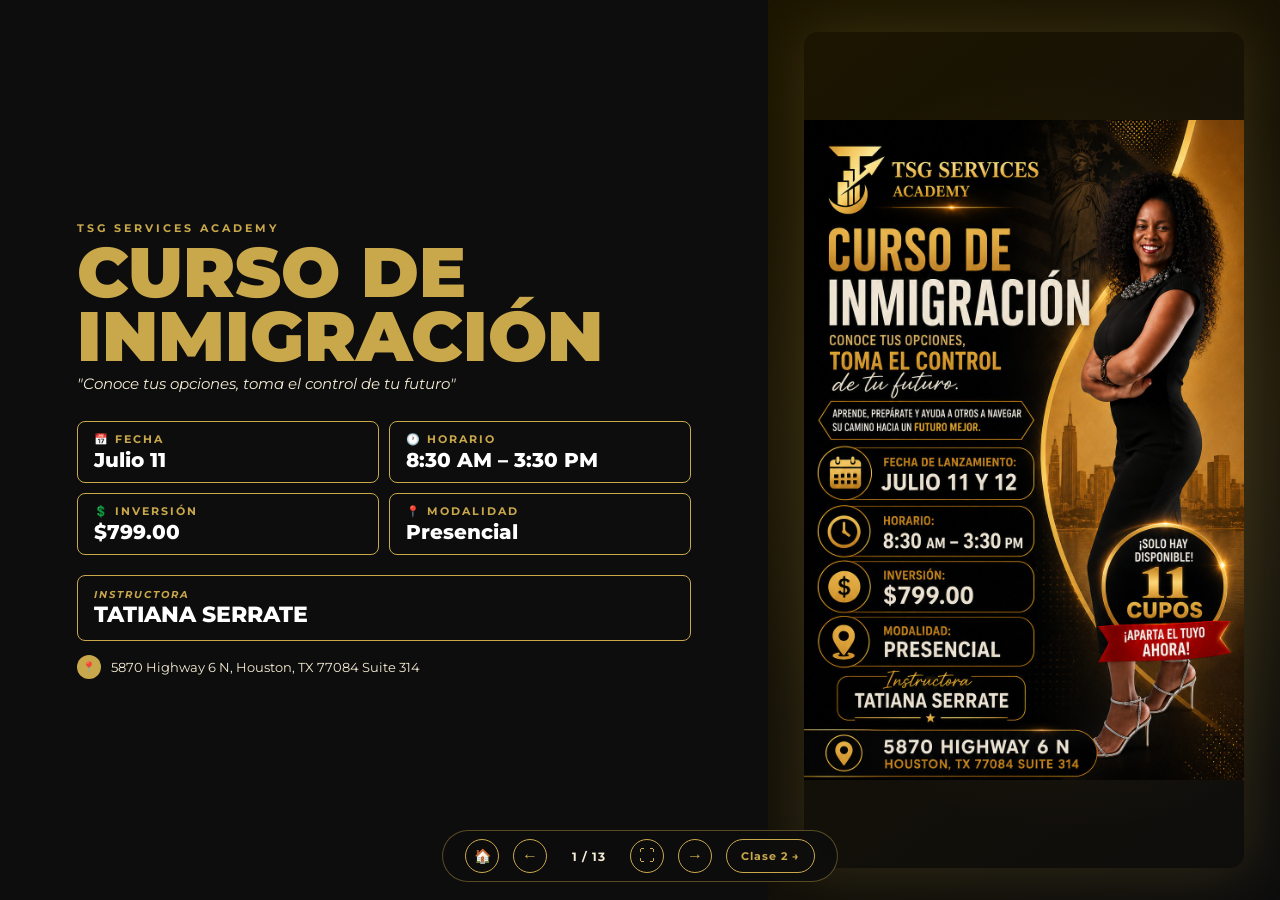
==== commit 743a0b76: "feat: new flyer, custom closing slides for each class - assets/flyer.jpg: new updated flyer with cor" ====
--- a/clase1.html
+++ b/clase1.html
@@ -25,7 +25,7 @@
     <div class="addr"><div class="pin">📍</div><span>5870 Highway 6 N, Houston, TX 77084 Suite 314</span></div>
   </div>
   <div class="right">
-    <img src="WhatsApp%20Image%202026-05-12%20at%2015.41.44%20(5).jpeg"
+    <img src="assets/flyer.jpg"
          alt="TSG Services Academy Flyer"
          width="1024" height="1536" decoding="async" fetchpriority="high"
          class="hero-flyer">
@@ -33,22 +33,15 @@
 </div>
 
 <div class="slide" id="spromo">
-  <div class="promo-wrap">
+  <div style="display:flex;flex-direction:column;height:100%;padding:3% 5%;">
     <div class="tag">Material Promocional</div>
-    <h2 style="font-size:clamp(18px,3vw,38px);font-weight:900;text-transform:uppercase;line-height:1;margin-bottom:8px;">FLYERS <span class="gold">PROMOCIONALES</span> DEL CURSO</h2>
+    <h2 style="font-size:clamp(18px,3vw,38px);font-weight:900;text-transform:uppercase;line-height:1;margin-bottom:8px;">FLYER <span class="gold">PROMOCIONAL</span> DEL CURSO</h2>
     <div class="gold-bar" style="margin:8px 0 14px;"></div>
-    <div class="promo-stack">
-      <div class="promo-row top">
-        <button type="button" class="promo-card preview-trigger" data-preview-src="WhatsApp%20Image%202026-05-12%20at%2015.41.43.jpeg" data-preview-group="promo-flyers" data-preview-title="Flyer promocional 1 del curso"><img src="WhatsApp%20Image%202026-05-12%20at%2015.41.43.jpeg" alt="Flyer promocional 1 del curso" width="1149" height="1369" loading="lazy" decoding="async"></button>
-        <button type="button" class="promo-card preview-trigger" data-preview-src="WhatsApp%20Image%202026-05-12%20at%2015.41.44.jpeg" data-preview-group="promo-flyers" data-preview-title="Flyer promocional 2 del curso"><img src="WhatsApp%20Image%202026-05-12%20at%2015.41.44.jpeg" alt="Flyer promocional 2 del curso" width="1024" height="1536" loading="lazy" decoding="async"></button>
-        <button type="button" class="promo-card preview-trigger" data-preview-src="WhatsApp%20Image%202026-05-12%20at%2015.41.44%20(1).jpeg" data-preview-group="promo-flyers" data-preview-title="Flyer promocional 3 del curso"><img src="WhatsApp%20Image%202026-05-12%20at%2015.41.44%20(1).jpeg" alt="Flyer promocional 3 del curso" width="1024" height="1536" loading="lazy" decoding="async"></button>
-        <button type="button" class="promo-card preview-trigger" data-preview-src="WhatsApp%20Image%202026-05-12%20at%2015.41.44%20(2).jpeg" data-preview-group="promo-flyers" data-preview-title="Flyer promocional 4 del curso"><img src="WhatsApp%20Image%202026-05-12%20at%2015.41.44%20(2).jpeg" alt="Flyer promocional 4 del curso" width="1024" height="1536" loading="lazy" decoding="async"></button>
-      </div>
-      <div class="promo-row bottom">
-        <button type="button" class="promo-card preview-trigger" data-preview-src="WhatsApp%20Image%202026-05-12%20at%2015.41.44%20(3).jpeg" data-preview-group="promo-flyers" data-preview-title="Flyer promocional 5 del curso"><img src="WhatsApp%20Image%202026-05-12%20at%2015.41.44%20(3).jpeg" alt="Flyer promocional 5 del curso" width="1024" height="1536" loading="lazy" decoding="async"></button>
-        <button type="button" class="promo-card preview-trigger" data-preview-src="WhatsApp%20Image%202026-05-12%20at%2015.41.44%20(4).jpeg" data-preview-group="promo-flyers" data-preview-title="Flyer promocional 6 del curso"><img src="WhatsApp%20Image%202026-05-12%20at%2015.41.44%20(4).jpeg" alt="Flyer promocional 6 del curso" width="1024" height="1536" loading="lazy" decoding="async"></button>
-        <button type="button" class="promo-card preview-trigger" data-preview-src="WhatsApp%20Image%202026-05-12%20at%2015.41.44%20(5).jpeg" data-preview-group="promo-flyers" data-preview-title="Flyer promocional 7 del curso"><img src="WhatsApp%20Image%202026-05-12%20at%2015.41.44%20(5).jpeg" alt="Flyer promocional 7 del curso" width="1024" height="1536" loading="lazy" decoding="async"></button>
-      </div>
+    <div style="flex:1;min-height:0;display:flex;align-items:center;justify-content:center;padding-bottom:74px;">
+      <img src="assets/flyer.jpg"
+           alt="Flyer TSG Services Academy — Curso de Inmigración Julio 11 y 12"
+           style="max-height:100%;max-width:100%;object-fit:contain;border-radius:14px;box-shadow:0 0 60px rgba(201,168,76,0.25);"
+           decoding="async">
     </div>
   </div>
 </div>
@@ -307,40 +300,36 @@
   </div>
 </div>
 
-<div class="slide" id="s16">
-  <div class="left">
-    <p class="cta">¡Tú puedes hacerlo.</p>
-    <p class="cta-sub">Nosotros te guiamos.</p>
-    <div class="gold-bar" style="margin:16px auto;"></div>
-    <div class="cupos-box">
-      <div class="cql">Solo hay disponible</div>
-      <div class="cqn">11</div>
-      <div class="cqs">Cupos</div>
-    </div>
-    <div class="closing-card">
-      <p class="closing-eyebrow">Instructora</p>
-      <p class="cn">TATIANA SERRATE</p>
-      <div style="height:1px;background:rgba(201,168,76,.3);margin:12px 0;"></div>
-      <p>📅 Julio 11 &nbsp;|&nbsp; 🕐 8:30 AM – 3:30 PM</p>
-      <p>💲 Inversión: $799.00 &nbsp;|&nbsp; 📍 Presencial</p>
-      <p class="closing-address">5870 Highway 6 N, Houston, TX 77084 Suite 314</p>
-    </div>
-  </div>
-  <div class="right">
-    <div class="promo-shell">
-      <div class="academy-eyebrow">TSG Services Academy</div>
-      <div style="color:var(--gold);font-size:clamp(22px,3.8vw,44px);font-weight:900;text-transform:uppercase;line-height:.9;margin-bottom:10px;">CURSO DE<br>INMIGRACIÓN</div>
-      <div class="academy-subtitle">Conoce tus opciones, toma el control de tu futuro</div>
-      <div style="background:var(--gold);border-radius:8px;padding:12px 20px;margin-bottom:14px;">
-        <div class="availability-eyebrow">Solo hay disponible</div>
-        <div style="font-size:clamp(28px,5vw,56px);font-weight:900;color:var(--black);line-height:1;">11 CUPOS</div>
-      </div>
-      <div style="border:1.5px solid var(--gold);border-radius:6px;padding:10px;margin-bottom:10px;">
-        <div class="coach-eyebrow">Instructora</div>
-        <div style="font-size:clamp(13px,1.8vw,20px);font-weight:800;color:#fff;">TATIANA SERRATE</div>
-      </div>
-      <div class="address-note">5870 Highway 6 N, Houston, TX 77084 Suite 314</div>
-    </div>
+<div class="slide" id="s16" style="flex-direction:column;background:var(--black);align-items:center;justify-content:center;text-align:center;padding:5%;">
+  <div style="max-width:680px;width:100%;">
+    <div class="tag" style="margin-bottom:18px;">Clase 1 — Sábado 11 de Julio</div>
+
+    <!-- Big "Continuará..." headline -->
+    <div style="font-size:clamp(48px,10vw,110px);font-weight:900;color:var(--gold);line-height:1;letter-spacing:-1px;margin-bottom:6px;">
+      Continuará…
+    </div>
+    <div class="gold-bar" style="margin:18px auto 22px;"></div>
+
+    <p style="font-size:clamp(15px,2vw,22px);color:var(--white);font-weight:700;text-transform:uppercase;letter-spacing:.5px;margin-bottom:10px;">
+      ¡Excelente trabajo hoy!
+    </p>
+    <p style="font-size:clamp(13px,1.5vw,17px);color:var(--beige);line-height:1.7;margin-bottom:32px;">
+      Hemos cubierto los fundamentos del sistema USCIS y el Formulario I-485.<br>
+      Mañana completamos el curso con los formularios restantes.
+    </p>
+
+    <!-- Teaser of what's coming -->
+    <div style="background:rgba(201,168,76,.08);border:1.5px solid rgba(201,168,76,.3);border-radius:12px;padding:20px 28px;margin-bottom:28px;text-align:left;">
+      <div style="font-size:11px;font-weight:700;letter-spacing:3px;text-transform:uppercase;color:var(--gold);margin-bottom:12px;">Mañana en Clase 2 — Domingo 12 de Julio</div>
+      <div class="check-row"><div class="dot">→</div><div class="txt">I-912 · I-765 · G-1145 · G-1450</div></div>
+      <div class="check-row"><div class="dot">→</div><div class="txt">N-400 — Solicitud de Naturalización</div></div>
+      <div class="check-row"><div class="dot">→</div><div class="txt">I-130 / I-130A — Peticiones Familiares</div></div>
+      <div class="check-row" style="margin-bottom:0;"><div class="dot">→</div><div class="txt">Sesión de preguntas y respuestas</div></div>
+    </div>
+
+    <a href="clase2.html" style="display:inline-flex;align-items:center;gap:10px;background:var(--gold);color:var(--black);font-weight:900;font-size:clamp(13px,1.5vw,16px);text-transform:uppercase;letter-spacing:1px;padding:14px 28px;border-radius:999px;text-decoration:none;transition:.2s;">
+      Ir a Clase 2 &rarr;
+    </a>
   </div>
 </div>
 </div><!-- /deck -->
